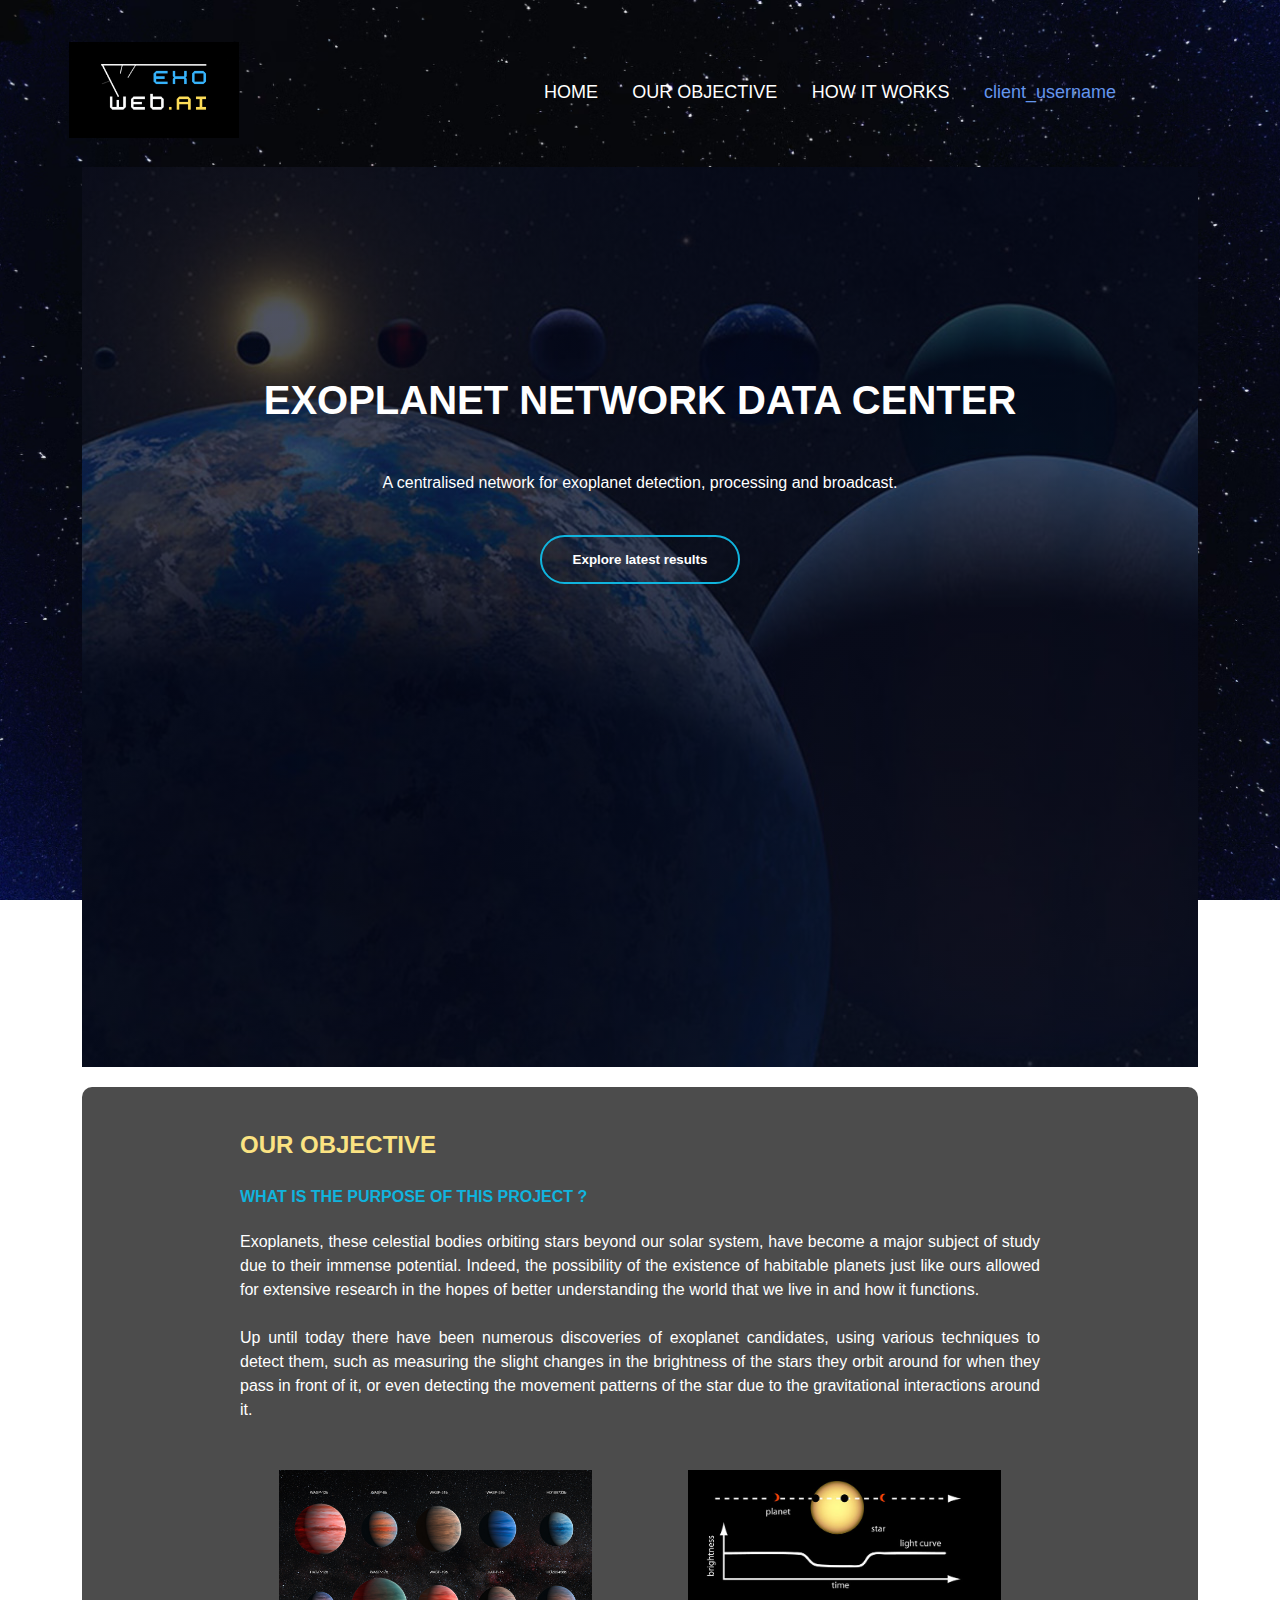
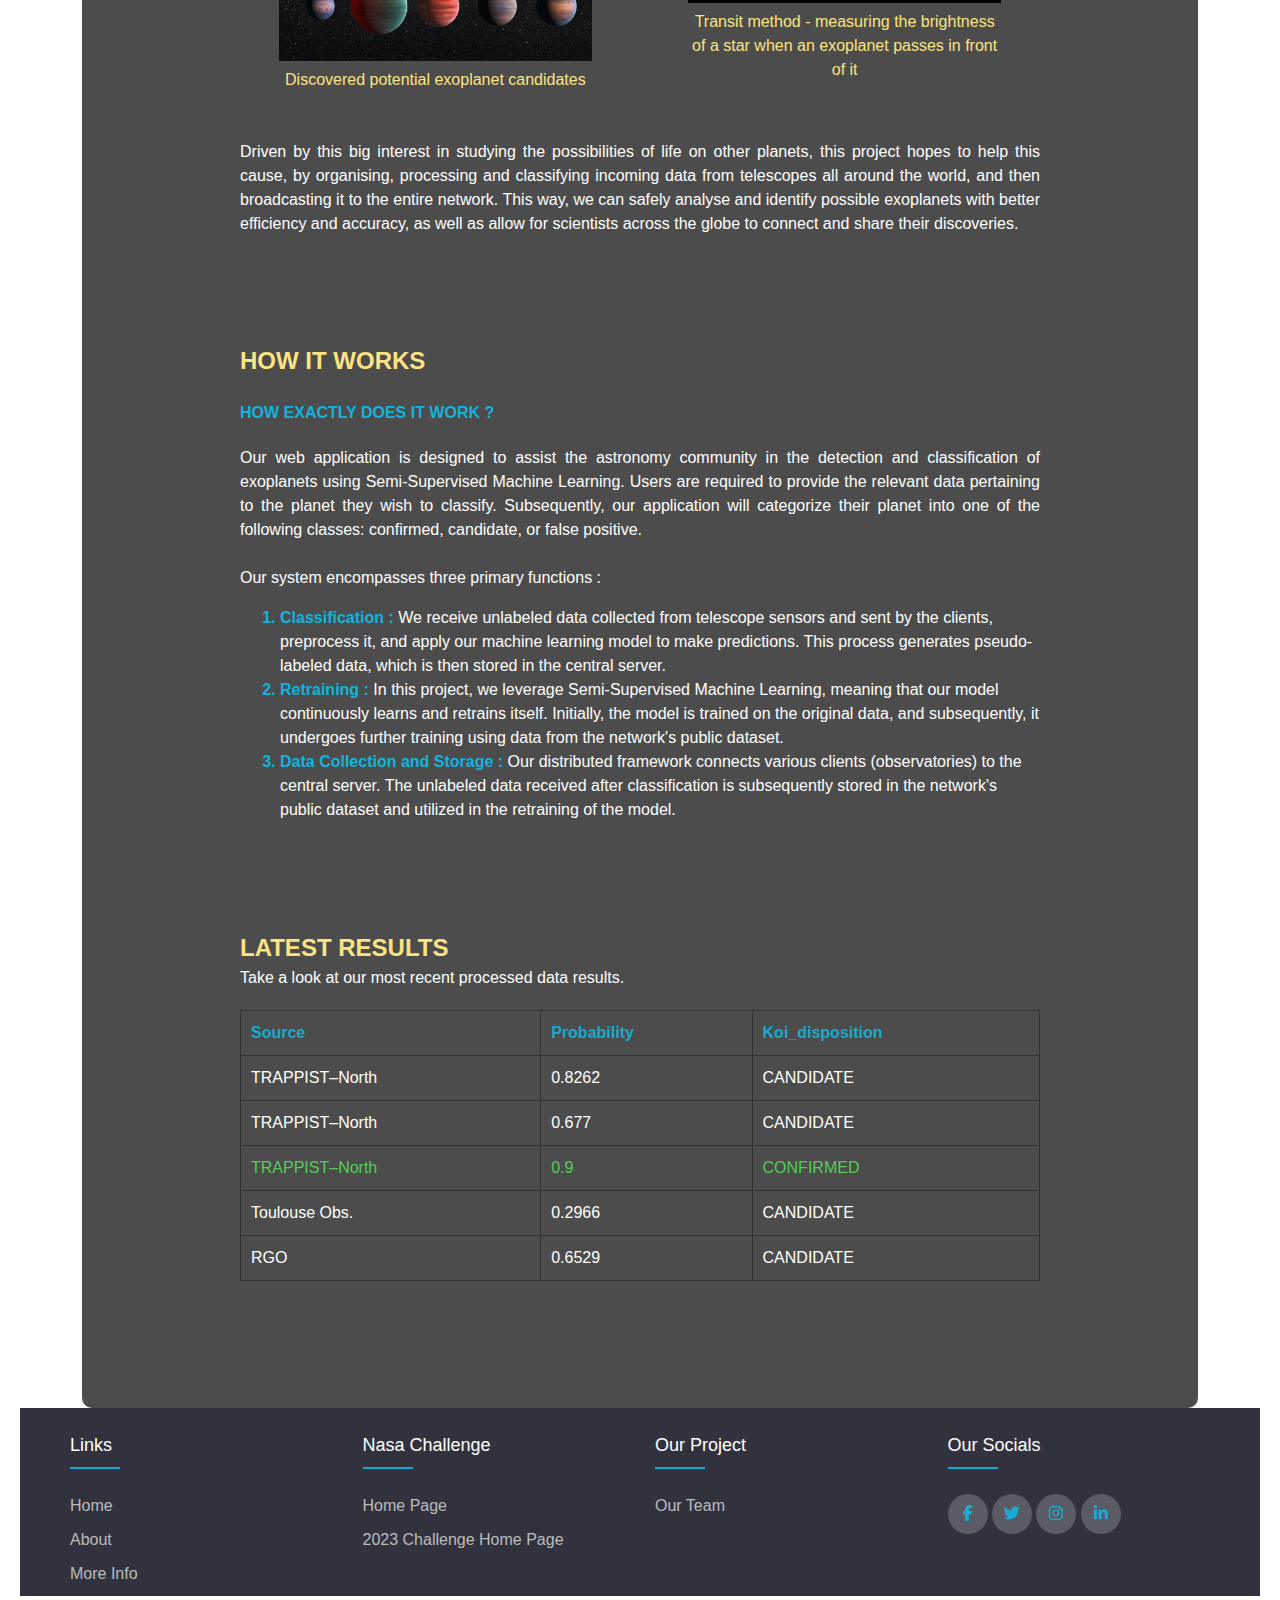
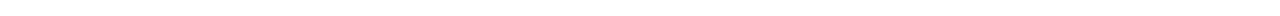
==== index.html @ c1c0ff91 "first commit, adding the demo static website" ====
<!DOCTYPE html>
<html>
<head>
    <title>Exoplanet Network Data Center - Space Edition</title>
    <link rel="stylesheet" href="./static/styles.css">
    <link rel="preconnect" href="https://fonts.googleapis.com">
    <link rel="preconnect" href="https://fonts.gstatic.com" crossorigin>
    <link href="https://fonts.googleapis.com/css2?family=Poppins:wght@100;200;300;400;600;700&display=swap" rel="stylesheet">
    <link rel="stylesheet" href="https://cdnjs.cloudflare.com/ajax/libs/font-awesome/6.4.2/css/all.min.css">
</head>
<body>
    <div class="background-container">
        <nav>
            <a href="/">
                <img src="./static/imgs/nasa_spacearc.gif" alt="logo" style="width: 170px; margin-left: -5em;">
                <!-- <img src="../static/imgs/exoWebAi_logo.PNG" alt="logo" style="width: 130px"> -->
            </a>
            <div class="nav-links">
                <ul>
                    <li><a href="index.html">HOME</a></li>
                    <li><a href="./index.html#objective">OUR OBJECTIVE</a></li>
                    <li><a href="./index.html#how_it_works">HOW IT WORKS</a></li>
                    <li><a href="#" style="color:cornflowerblue;">client_username</a></li>
                </ul>
            </div>
        </nav>
    </div>
    <div class="background-container">
        <section class="header">
            <div class="header_content">
                <h1>EXOPLANET NETWORK DATA CENTER</h1>
                <div class="content_p">A centralised network for exoplanet detection, processing and broadcast.</div>
                <div>
                    <button type="button" onclick="scrollToTable()"><span class="button_span"></span>Explore latest results</button>
                </div>
            </div>
        </section>
        
        <div class="section_container">
            <section id="objective" class="section">
                <div class="section-text">
                    <h2>OUR OBJECTIVE</h2>
                    <h4>WHAT IS THE PURPOSE OF THIS PROJECT ?</h4>
                    <p>
                        Exoplanets, these celestial bodies orbiting stars beyond our solar system, have become a major subject of study due to their immense potential. 
                        Indeed, the possibility of the existence of habitable planets just like ours allowed for extensive research in the hopes of better understanding
                        the world that we live in and how it functions.  
                        <br><br>
                        Up until today there have been numerous discoveries of exoplanet candidates, using various techniques to detect them, such as measuring the slight changes in the brightness
                        of the stars they orbit around for when they pass in front of it, or even detecting the movement patterns of the star due to the gravitational interactions around it. 
                    </p>
                </div>
                <div class="img-container">
                    <div class="img-content">
                        <img src="./static/imgs/exoplanets_nasa_list.jpg" alt="discovered_exoplanet">
                        <figcaption>Discovered potential exoplanet candidates</figcaption>
                    </div>
                    <div class="img-content">
                        <img src="./static/imgs/exoplanet_transit.jpg" alt="exoplanet_transit_method">
                        <figcaption>Transit method - measuring the brightness of a star when an exoplanet passes in front of it</figcaption>
                    </div>
                </div>
                <div class="section-text">
                    <p>
                        Driven by this big interest in studying the possibilities of life on other planets, this project hopes to 
                        help this cause, by organising, processing and classifying incoming data from telescopes all around the world, and then broadcasting it to the entire network. 
                        This way, we can safely analyse and identify possible exoplanets with better efficiency and accuracy, as well as allow for scientists across the globe to connect and share their discoveries.
                    </p>
                </div>
            </section>
            <section id="how_it_works" class="section">
                <div class="section-text">
                    <h2>HOW IT WORKS</h2>
                    <h4>HOW EXACTLY DOES IT WORK ?</h4>
                    <p>
                        Our web application is designed to assist the astronomy community in the detection and classification of exoplanets using Semi-Supervised Machine Learning. 
                        Users are required to provide the relevant data pertaining to the planet they wish to classify. Subsequently, our application will categorize their planet into one of the following classes: confirmed, candidate, or false positive.
                        <br><br>
                        Our system encompasses three primary functions : 
                        <ol>
                            <li><span>Classification :</span> We receive unlabeled data collected from telescope sensors and sent by the clients, preprocess it, and apply our machine learning model to make predictions. This process generates pseudo-labeled data, which is then stored in the central server. </li>
                            <li><span>Retraining :</span> In this project, we leverage Semi-Supervised Machine Learning, meaning that our model continuously learns and retrains itself. Initially, the model is trained on the original data, and subsequently, it undergoes further training using data from the network's public dataset. </li>
                            <li><span>Data Collection and Storage :</span> Our distributed framework connects various clients (observatories) to the central server. The unlabeled data received after classification is subsequently stored in the network's public dataset and utilized in the retraining of the model.</li>
                        </ol> 

                    </p>
                </div>
            </section>
            <section id="data_table" class="section">
                <div class="section-text">
                    <h2>LATEST RESULTS</h2>
                    <div> Take a look at our most recent processed data results.</div>
                    <div id="data-container">
                        <table>
                            <thead>
                                <tr class="first-row-cell">
                                    <th>Source</th>
                                    <th>Probability</th>
                                    <th>Koi_disposition</th>
                                </tr>
                            </thead>
                            <tbody>
                                <tr>
                                    <td><a href="./templates/dynamic_data_info/dynamic_data_info_1.html">TRAPPIST–North</a></td>
                                    <td><a href="./templates/dynamic_data_info/dynamic_data_info_1.html">0.8262</a></td>
                                    <td><a href="./templates/dynamic_data_info/dynamic_data_info_1.html">CANDIDATE</a></td>
                                </tr>
                                <tr>
                                    <td><a href="./templates/dynamic_data_info/dynamic_data_info_2.html">TRAPPIST–North</a></td>
                                    <td><a href="./templates/dynamic_data_info/dynamic_data_info_2.html">0.677</a></td>
                                    <td><a href="./templates/dynamic_data_info/dynamic_data_info_2.html">CANDIDATE</a></td>
                                </tr>
                                <tr>
                                    <td><a href="./templates/dynamic_data_info/dynamic_data_info_3.html" style="color: rgb(85, 204, 85)">TRAPPIST–North</a></td>
                                    <td><a href="./templates/dynamic_data_info/dynamic_data_info_3.html" style="color: rgb(85, 204, 85)">0.9</a></td>
                                    <td><a href="./templates/dynamic_data_info/dynamic_data_info_3.html" style="color: rgb(85, 204, 85)">CONFIRMED</a></td>
                                </tr>
                                <tr>
                                    <td><a href="./templates/dynamic_data_info/dynamic_data_info_4.html">Toulouse Obs.</a></td>
                                    <td><a href="./templates/dynamic_data_info/dynamic_data_info_4.html">0.2966</a></td>
                                    <td><a href="./templates/dynamic_data_info/dynamic_data_info_4.html">CANDIDATE</a></td>
                                </tr>
                                <tr>
                                    <td><a href="./templates/dynamic_data_info/dynamic_data_info_5.html">RGO</a></td>
                                    <td><a href="./templates/dynamic_data_info/dynamic_data_info_5.html">0.6529</a></td>
                                    <td><a href="./templates/dynamic_data_info/dynamic_data_info_5.html">CANDIDATE</a></td>
                                </tr>
                            </tbody>
                        </table>
                    </div>
                </div>
            </section>
            
        </div>
    </div>
<!-- ------------------------- footer ------------------------- -->
<footer style="background-color: rgb(50, 50, 63);">
    <div class="footer-container">
        <div class="footer-row">
            <div class="footer-col">
                <h4>Links</h4>
                <ul>
                    <li><a href="index.html">Home</a></li>
                    <li><a href="index.html#about">About</a></li>
                    <li><a href="index.html#more_info">More info</a></li>
                </ul>
            </div>
            <div class="footer-col">
                <h4>Nasa challenge</h4>
                <ul>
                    <li><a href="https://www.spaceappschallenge.org/">Home page</a></li>
                    <li><a href="https://www.spaceappschallenge.org/2023/">2023 challenge home page</a></li>
                </ul>
            </div>
            <div class="footer-col">
                <h4>Our project</h4>
                <ul>
                    <li><a href="https://www.spaceappschallenge.org/2023/find-a-team/spacearc/">Our team</a></li>
                </ul>
            </div>
            <div class="footer-col">
                <h4>Our socials</h4>
                <div class="contacts">
                    <a href="#"><i class="fab fa-facebook-f"></i></a>
                    <a href="#"><i class="fab fa-twitter"></i></a>
                    <a href="#"><i class="fab fa-instagram"></i></a>
                    <a href="#"><i class="fab fa-linkedin-in"></i></a>
                </div>
            </div>
        </div>
    </div>
</footer>
<button id="scrollTopButton" onclick="scrollToTop()">
    <div class="button-content">
        <svg xmlns="http://www.w3.org/2000/svg" width="16" height="16" fill="currentColor" class="bi bi-arrow-up" viewBox="0 0 16 16">
            <path fill-rule="evenodd" d="M8 15a.5.5 0 0 0 .5-.5V2.707l3.146 3.147a.5.5 0 0 0 .708-.708l-4-4a.5.5 0 0 0-.708 0l-4 4a.5.5 0 1 0 .708.708L7.5 2.707V14.5a.5.5 0 0 0 .5.5z"/>
        </svg>
    </div>
</button>
</body>
</html>

<!-- ------------------------------------- Javascript ------------------------------------- -->
    <script>
    
    // -------------- scroll to table --------------
    function scrollToTable() {
        const tableContainer = document.getElementById('data-container');
        
        // Use scrollIntoView to scroll to the table container smoothly
        tableContainer.scrollIntoView({ behavior: 'smooth' });
    }

    // -------------- Function to scroll to the top of the page --------------
    function scrollToTop() {
        document.body.scrollTop = 0; // For Safari
        document.documentElement.scrollTop = 0; // For Chrome, Firefox, IE, and Opera
    }

    // Show/hide the button based on scrolling
    window.onscroll = function () {
        if (document.body.scrollTop > 20 || document.documentElement.scrollTop > 20) {
            document.getElementById("scrollTopButton").style.display = "block";
        } else {
            document.getElementById("scrollTopButton").style.display = "none";
        }
    };

</script>
---- static/styles.css ----
/* Reset some default styles for consistency */
*{
    box-sizing: border-box;
}

body, h1, h2, p, ul, li, table {
    margin: 0;
    padding: 0;
}

.background-container{
    width: 90%;
    margin: 0 auto;
}

/* Basic styling for the body */
body {
    background-image: url('./imgs/starry_night.PNG');
    background-attachment: fixed;
    background-size: cover; /* Adjust to your preferred size */
    background-repeat: no-repeat;
    background-position: center center;
    line-height: 1.5;
    font-family: Arial, sans-serif, 'Poppins';
    color: #fff; /* Updated text color to white */
    padding: 20px;
}

html{
    scroll-behavior: smooth;
}

/* Header styles */
h1 {
    background-color: transparent; /* Removed background color */
    color: #fff;
    padding: 20px 0; /* Adjusted padding for better spacing */
    text-align: center;
}

h3, h4{
    color: #10b4de;
}

.header{
    min-height: 100vh;
    width: 100%;
    background-image: linear-gradient(rgba(4,9,30,0.7),rgba(4,9,30,0.7)), url(imgs/exoplanets.jpg);
    background-position: center;
    background-size: cover;
    position: relative;
}

nav{
    display: flex;
    padding: 2% 6%;
    justify-content: space-between;
    align-items: center;
}

nav img{
    width: 150px;
}

.nav-links{
    flex: 1;
    text-align: right;
}

.nav-links ul li{
    list-style: none;
    display: inline-block;
    padding: 8px 15px;
    position: relative;
}

.nav-links ul li a{
    color: #fff;
    text-decoration: none;
    font-size: 18px;
    font-weight: 500;
}

.nav-links ul li::after{
    content: '';
    width: 0%;
    height: 2px;
    background: #10b4de;
    display: block;
    margin: auto;
    transition: 0.5s;
}

.nav-links ul li:hover::after{
    width: 100%;
}

.header_content{
    width: 100%;
    position: absolute;
    top: 30%;
    transform: translateY(-50%);
    text-align: center;
    color: #ffffff;
}

.header_content h1{
    font-size: 40px;
    margin-top: 80px;
}

.content_p{
    margin: 20px auto;
    font-weight: 100;
    line-height: 25px;
}

.section{
    margin-bottom: 10%;
    /* background-color: brown; */
}

.section h2{
    color: #fbe382;
}

.section p{
    text-align: justify;
}

/* Main content container */
.section_container {
    max-width: 100%;
    background-color: rgba(0, 0, 0, 0.7); /* Semi-transparent background for data container */
    padding: 20px;
    border-radius: 10px;
    box-shadow: 0 0 10px rgba(255, 255, 255, 0.1); /* Updated box shadow color */
    margin-top: 20px;
}

.section-text{
    margin: 0 auto;
    width: 800px;
}

.section-text ol li span, .section-text ol li::marker{
    font-weight: 600;
    color:#10b4de;
}

.img-container{
    width: 85%;
    margin: 0 auto; /*center the container horizontally*/
    display: flex;
    justify-content: space-between;
    padding: 3em;
    /* background-color: #fbe382; */
}
.img-container .img-content{
    width: 50%;
    margin-right: 3em;
    margin-left: 3em;
    /* background-color: #10b4de; */
    /* border: 3px solid #fff; */
}
.img-container .img-content img{
    max-width: 100%;
}

figcaption{
    text-align: center;
    color: #fbe382
}

button{
    width:200px;
    padding: 15px 0;
    text-align: center;
    margin: 20px 10px;
    border-radius: 25px;
    font-weight: bold;
    border: 2px solid #10b4de;
    background: transparent;
    color: #fff;
    cursor: pointer;
    position: relative;
    overflow: hidden;
}

.button_span{
    background: #10b4de;
    height: 100%;
    width: 0;
    border-radius: 25px;
    position: absolute;
    left: 0;
    bottom: 0;
    z-index: -1;
    transition: 0.5s;
}

button:hover span{
    width: 100%;
}

button:hover{
    border: none;
}

/* Table styles */
table {
    width: 100%;
    border-collapse: collapse;
    margin-top: 20px;
}

table, th, td {
    border: 1px solid #333; /* Updated border color */
}

th, td {
    padding: 10px;
    text-align: left;
}

.first-row-cell {
    color: #10b4deed; /* Replace 'red' with your desired color */
    font-weight: bold;
}

#data-container td:hover{
    cursor: pointer;
}

/* Example: Styling for a form */
.form {
    margin-top: 20px;
}

/* Example: Styling for headings */
h2 {
    color: #10b4deed;
    margin-top: 20px;
}

#data_table{
    margin-top: 10%;
}

/* ---------------------- footer ---------------------- */
.footer-container{
    max-width: 1170px;
    margin: auto;
}
.footer-row{
    display: flex;
    flex-wrap: wrap;
    padding-bottom: 10px;
}
.footer-col ul{
    list-style: none;
}

.footer{
    background-color: #24262b;
    padding:70px 0;
}
.footer-col{
    width: 25%;
    padding: 0 15px;
}
.footer-col h4{
    font-size: 18px;
    color:#fff;
    text-transform: capitalize;
    margin-bottom: 35px;
    font-weight: 500;
    position: relative;
}
.footer-col h4::before{
    content: '';
    position: absolute;
    left: 0;
    bottom:-10px;
    background-color:#10b4deed ;
    height: 2px;
    box-sizing: border-box;
    width: 50px;
}
.footer-col ul li:not(:last-child){
    margin-bottom: 10px;
}
.footer-col ul li a{
    font-size: 16px;
    text-transform: capitalize;
    color: #fff;
    text-decoration: none;
    font-weight: 300;
    color: #bbbbbb;
    display: block;
    transition: all 0.3s ease;
}
.footer-col ul li a:hover{
    color: #fff;
    padding-left: 8px;
}
.footer-col .contacts a{
    display: inline-block;
    height: 40px;
    width: 40px;
    background-color: rgba(255,255,255,0.2);
    margin-right: 0 10px 10px 0;
    text-align: center;
    line-height: 40px;
    border-radius: 50%;
    color: #10b4deed;
    transition: all 0.5s ease;
}

.footer-col .contacts a:hover{
    color: #24262b;
    background-color: #fff;
}

/* ---------------------- dynamic_data_info -------------------------------*/

#data-info{
    margin-bottom: 5%;
}
#info_meaning{
    display: flex;
    flex-wrap: wrap;
}

.info-row{
    flex: 1; /* Distribute available space equally among info-row divs */
    display: flex;
    flex-direction: column;
    align-items: flex-start;
    padding: 20px;
    width: 45%;
    vertical-align: middle;
}

.info-row div{
    text-align: justify;
}

/* .parent {
    border: 1px solid black;
    margin: 1rem;
    padding: 2rem 2rem;
    text-align: center;
  }
  .child {
    display: inline-block;
    border: 1px solid red;
    padding: 1rem 1rem;
    vertical-align: middle;
  } */

/* ------------------------------------------------------------------ */
  /* Responsive design for smaller screens */
@media (max-width: 768px) {
    .container {
        padding: 10px;
    }

    table {
        margin-top: 10px;
        border: 1px solid white;
    }
}
/* scroll up arrow */
#scrollTopButton {
    display: none; /* Initially hide the button */
    position: fixed; /* Fixed position so it stays in the viewport */
    bottom: 20px;
    right: 20px; 
    background-color: #10b4de; /* Button background color */
    
    border: none;
    border-radius: 50%; /* Make it round */
    width: 40px; /* Button width */
    height: 40px; /* Button height */
    cursor: pointer;
}

.button-content {
    display: flex;
    justify-content: center; /* Center horizontally */
    align-items: center; /* Center vertically */
    width: 100%; /* Ensure the content fills the button */
    height: 100%; /* Ensure the content fills the button */
  }

#scrollTopButton:hover {
    background-color: #0a88b8; /* Button background color on hover */
}

#data-container table tbody tr td a{
    text-decoration: none;
    color: white;
}
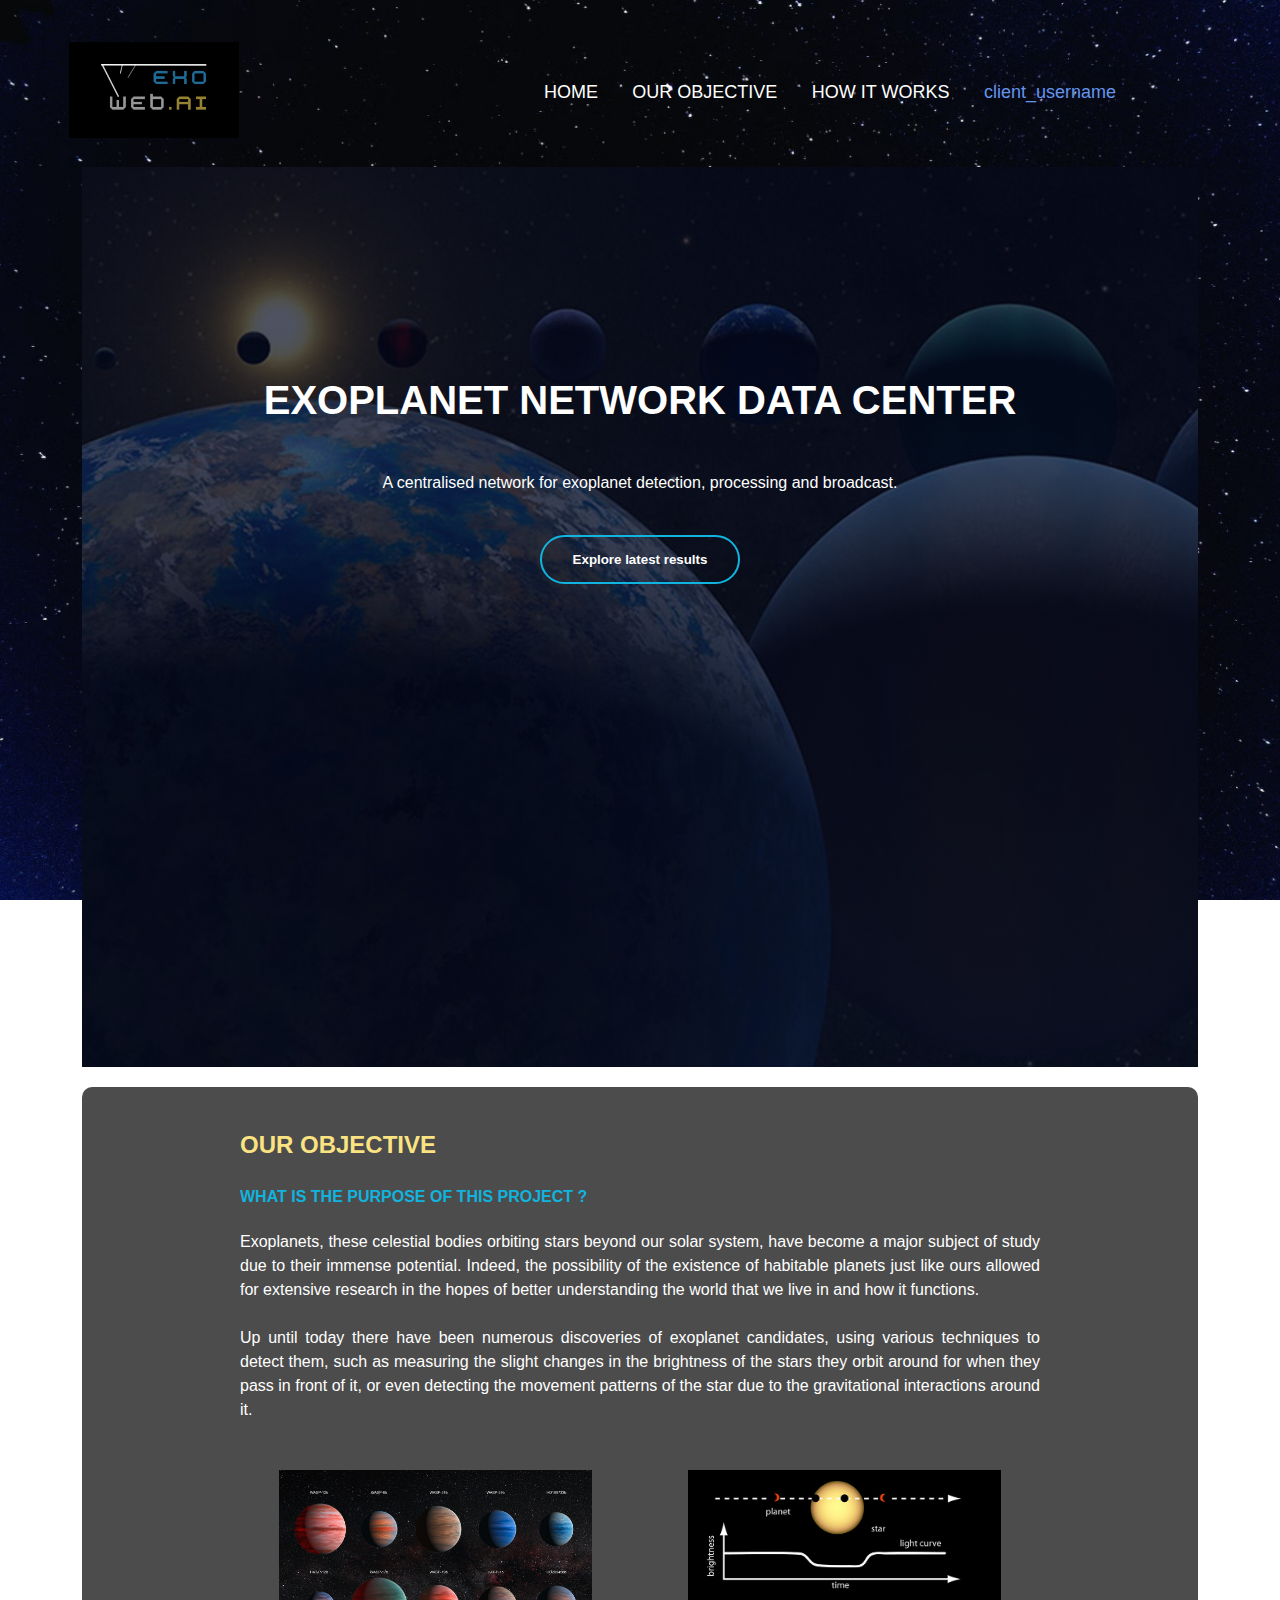
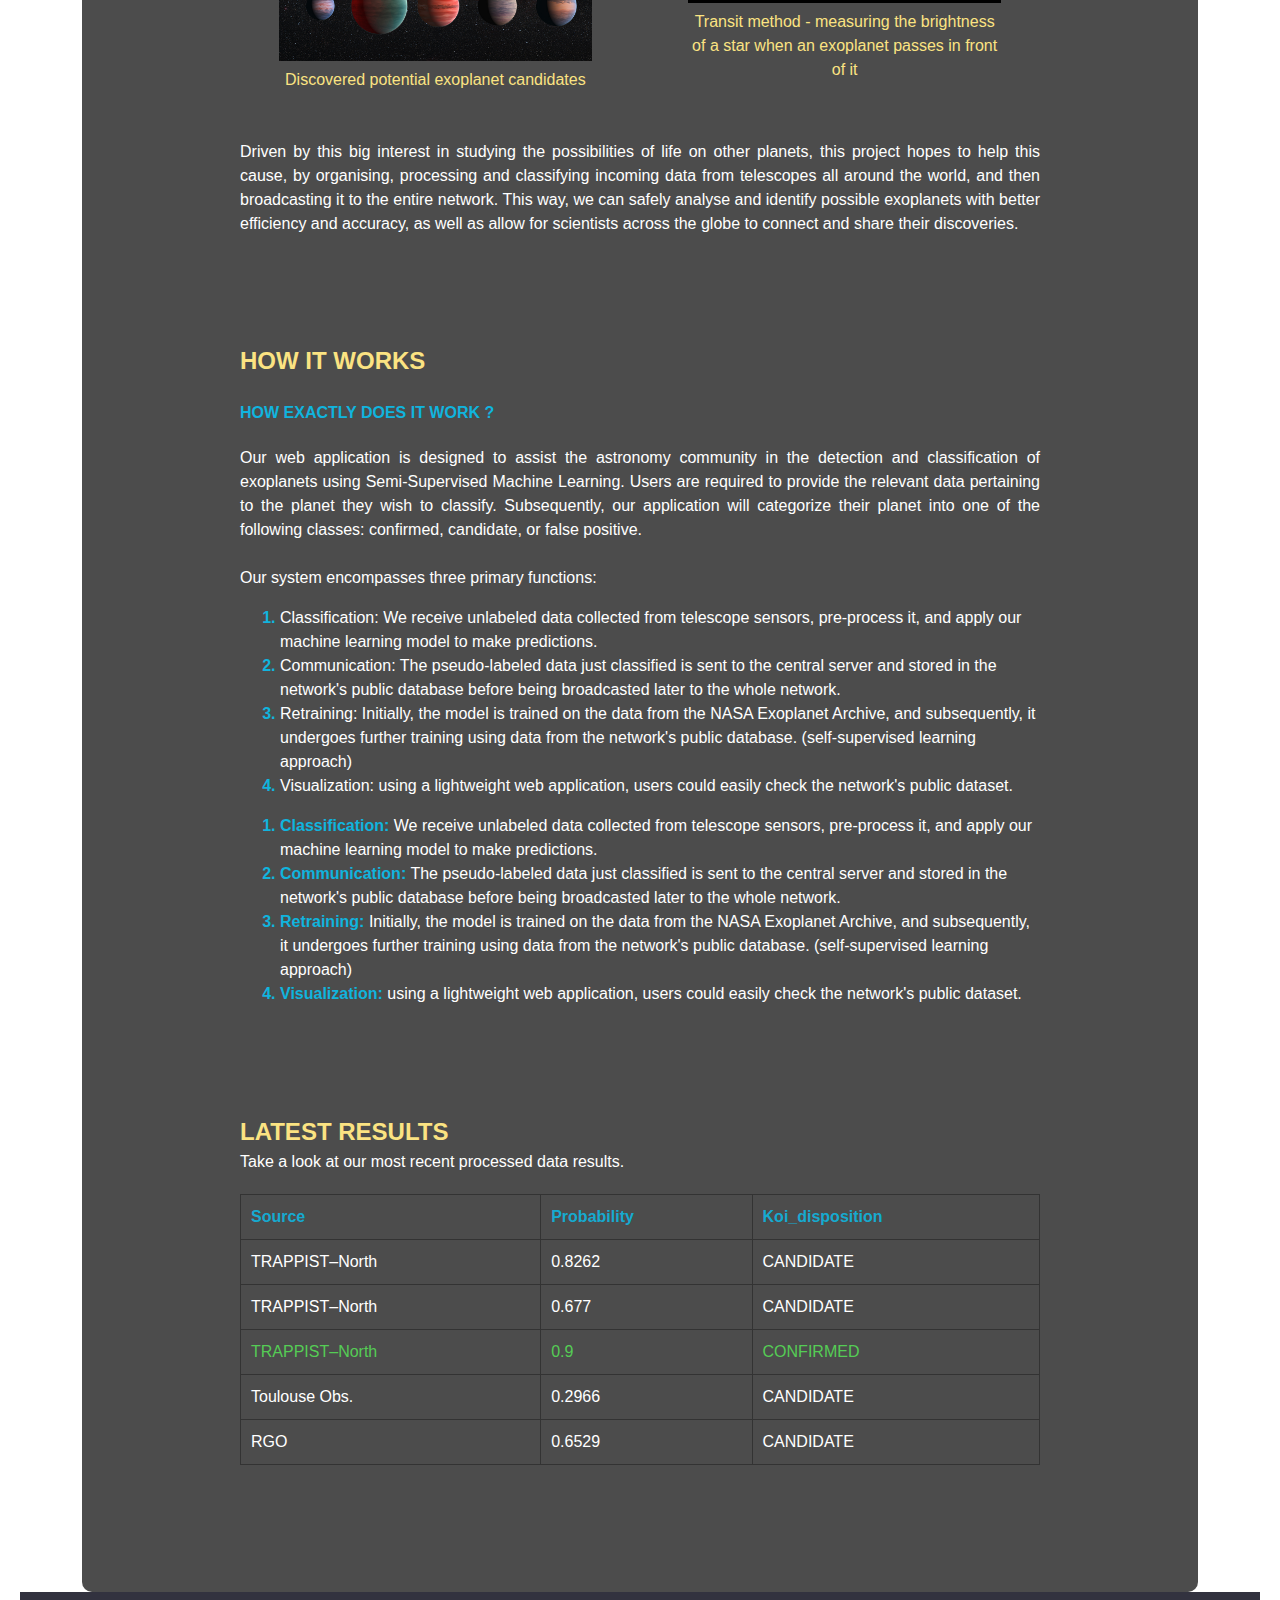
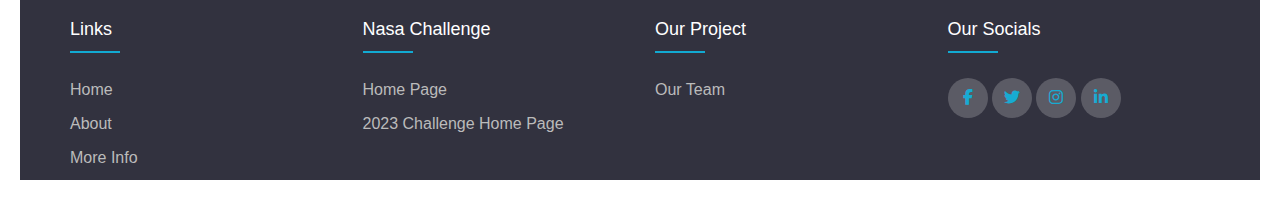
==== commit 9e5c7a45: "minor changes in the homepage text" ====
--- a/index.html
+++ b/index.html
@@ -76,13 +76,19 @@
                         Our web application is designed to assist the astronomy community in the detection and classification of exoplanets using Semi-Supervised Machine Learning. 
                         Users are required to provide the relevant data pertaining to the planet they wish to classify. Subsequently, our application will categorize their planet into one of the following classes: confirmed, candidate, or false positive.
                         <br><br>
-                        Our system encompasses three primary functions : 
+                        Our system encompasses three primary functions:                          
                         <ol>
-                            <li><span>Classification :</span> We receive unlabeled data collected from telescope sensors and sent by the clients, preprocess it, and apply our machine learning model to make predictions. This process generates pseudo-labeled data, which is then stored in the central server. </li>
-                            <li><span>Retraining :</span> In this project, we leverage Semi-Supervised Machine Learning, meaning that our model continuously learns and retrains itself. Initially, the model is trained on the original data, and subsequently, it undergoes further training using data from the network's public dataset. </li>
-                            <li><span>Data Collection and Storage :</span> Our distributed framework connects various clients (observatories) to the central server. The unlabeled data received after classification is subsequently stored in the network's public dataset and utilized in the retraining of the model.</li>
-                        </ol> 
-
+                            <li>Classification: We receive unlabeled data collected from telescope sensors, pre-process it, and apply our machine learning model to make predictions.</li>
+                            <li>Communication: The pseudo-labeled data just classified is sent to the central server and stored in the network's public database before being broadcasted later to the whole network.</li>
+                            <li>Retraining: Initially, the model is trained on the data from the NASA Exoplanet Archive, and subsequently, it undergoes further training using data from the network's public database. (self-supervised learning approach)</li>
+                            <li>Visualization: using a lightweight web application, users could easily check the network's public dataset.</li>
+                        </ol>
+                        <ol>
+                            <li><span>Classification:</span> We receive unlabeled data collected from telescope sensors, pre-process it, and apply our machine learning model to make predictions.</li>
+                            <li><span>Communication:</span> The pseudo-labeled data just classified is sent to the central server and stored in the network's public database before being broadcasted later to the whole network.</li>
+                            <li><span>Retraining:</span> Initially, the model is trained on the data from the NASA Exoplanet Archive, and subsequently, it undergoes further training using data from the network's public database. (self-supervised learning approach)</li>
+                            <li><span>Visualization:</span> using a lightweight web application, users could easily check the network's public dataset.</li>
+                        </ol>
                     </p>
                 </div>
             </section>
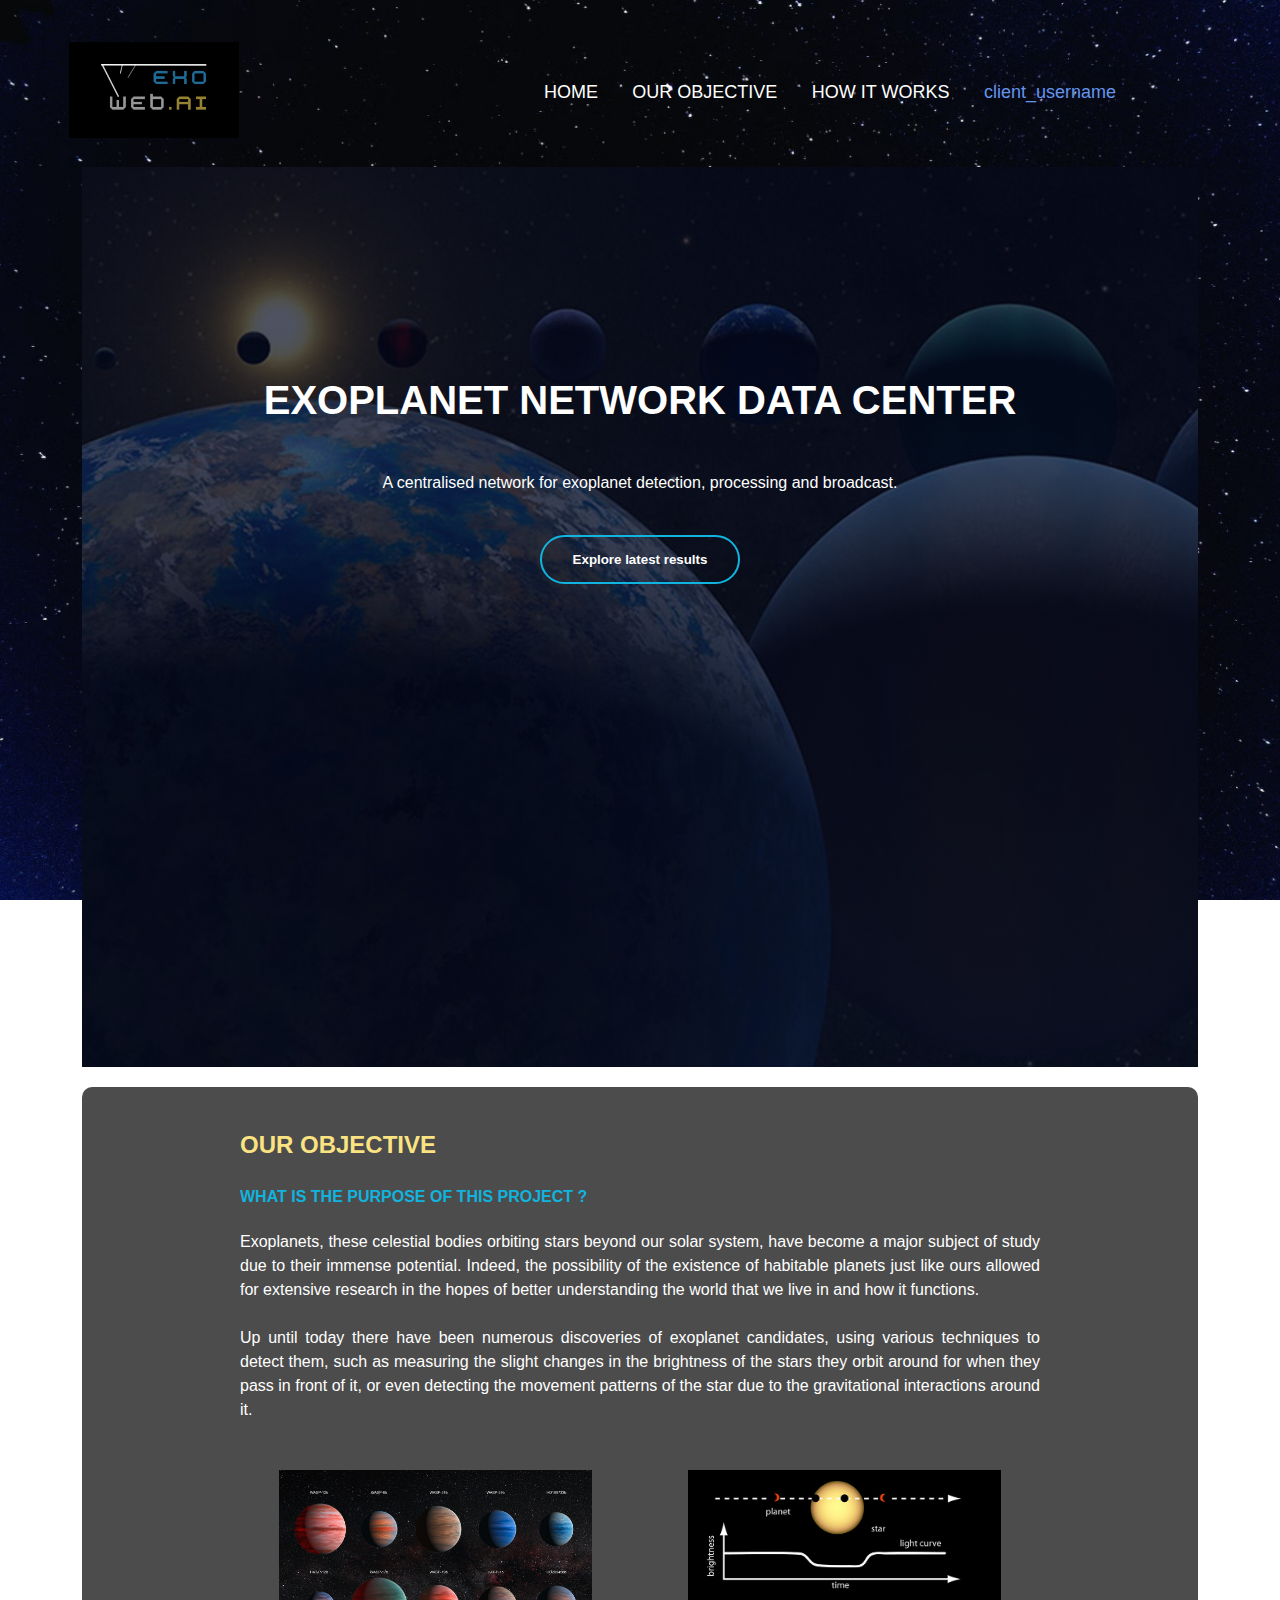
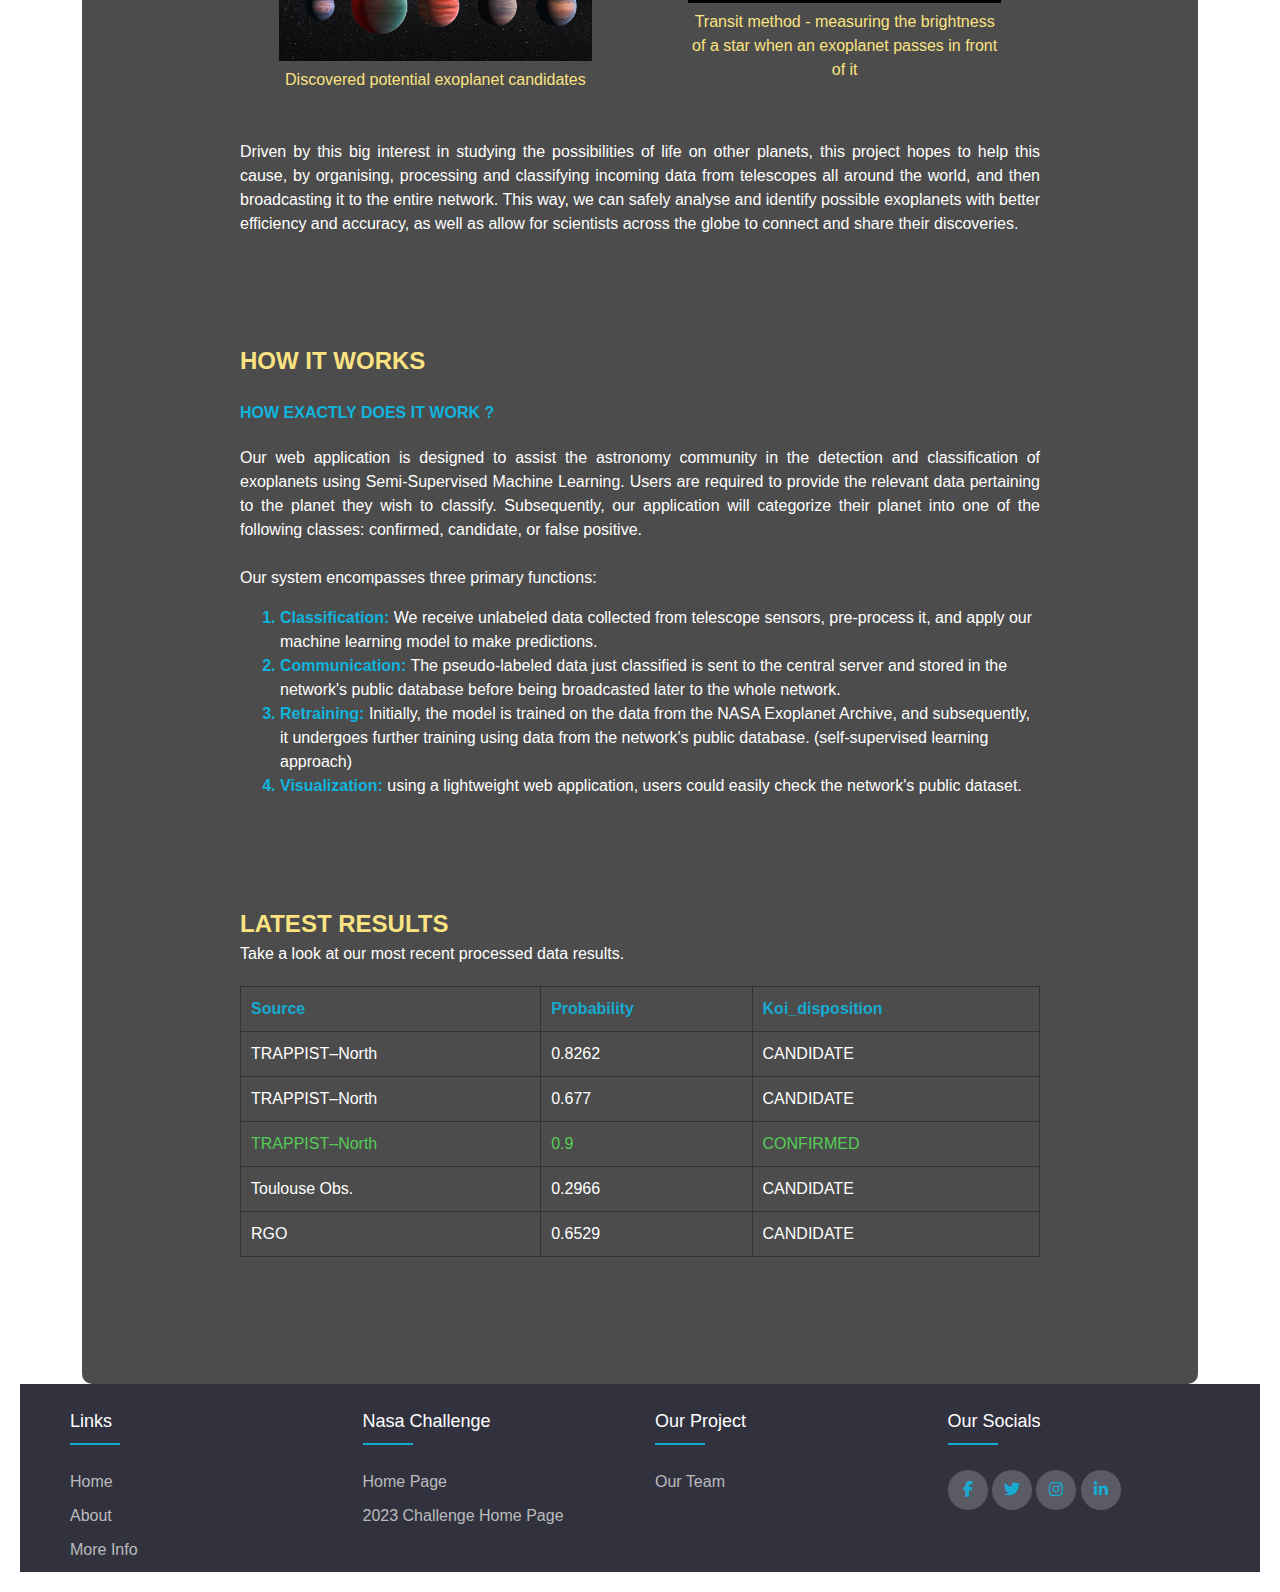
==== commit 57a291fc: "very minor changes in the homepage text" ====
--- a/index.html
+++ b/index.html
@@ -76,13 +76,7 @@
                         Our web application is designed to assist the astronomy community in the detection and classification of exoplanets using Semi-Supervised Machine Learning. 
                         Users are required to provide the relevant data pertaining to the planet they wish to classify. Subsequently, our application will categorize their planet into one of the following classes: confirmed, candidate, or false positive.
                         <br><br>
-                        Our system encompasses three primary functions:                          
-                        <ol>
-                            <li>Classification: We receive unlabeled data collected from telescope sensors, pre-process it, and apply our machine learning model to make predictions.</li>
-                            <li>Communication: The pseudo-labeled data just classified is sent to the central server and stored in the network's public database before being broadcasted later to the whole network.</li>
-                            <li>Retraining: Initially, the model is trained on the data from the NASA Exoplanet Archive, and subsequently, it undergoes further training using data from the network's public database. (self-supervised learning approach)</li>
-                            <li>Visualization: using a lightweight web application, users could easily check the network's public dataset.</li>
-                        </ol>
+                        Our system encompasses three primary functions:       
                         <ol>
                             <li><span>Classification:</span> We receive unlabeled data collected from telescope sensors, pre-process it, and apply our machine learning model to make predictions.</li>
                             <li><span>Communication:</span> The pseudo-labeled data just classified is sent to the central server and stored in the network's public database before being broadcasted later to the whole network.</li>
